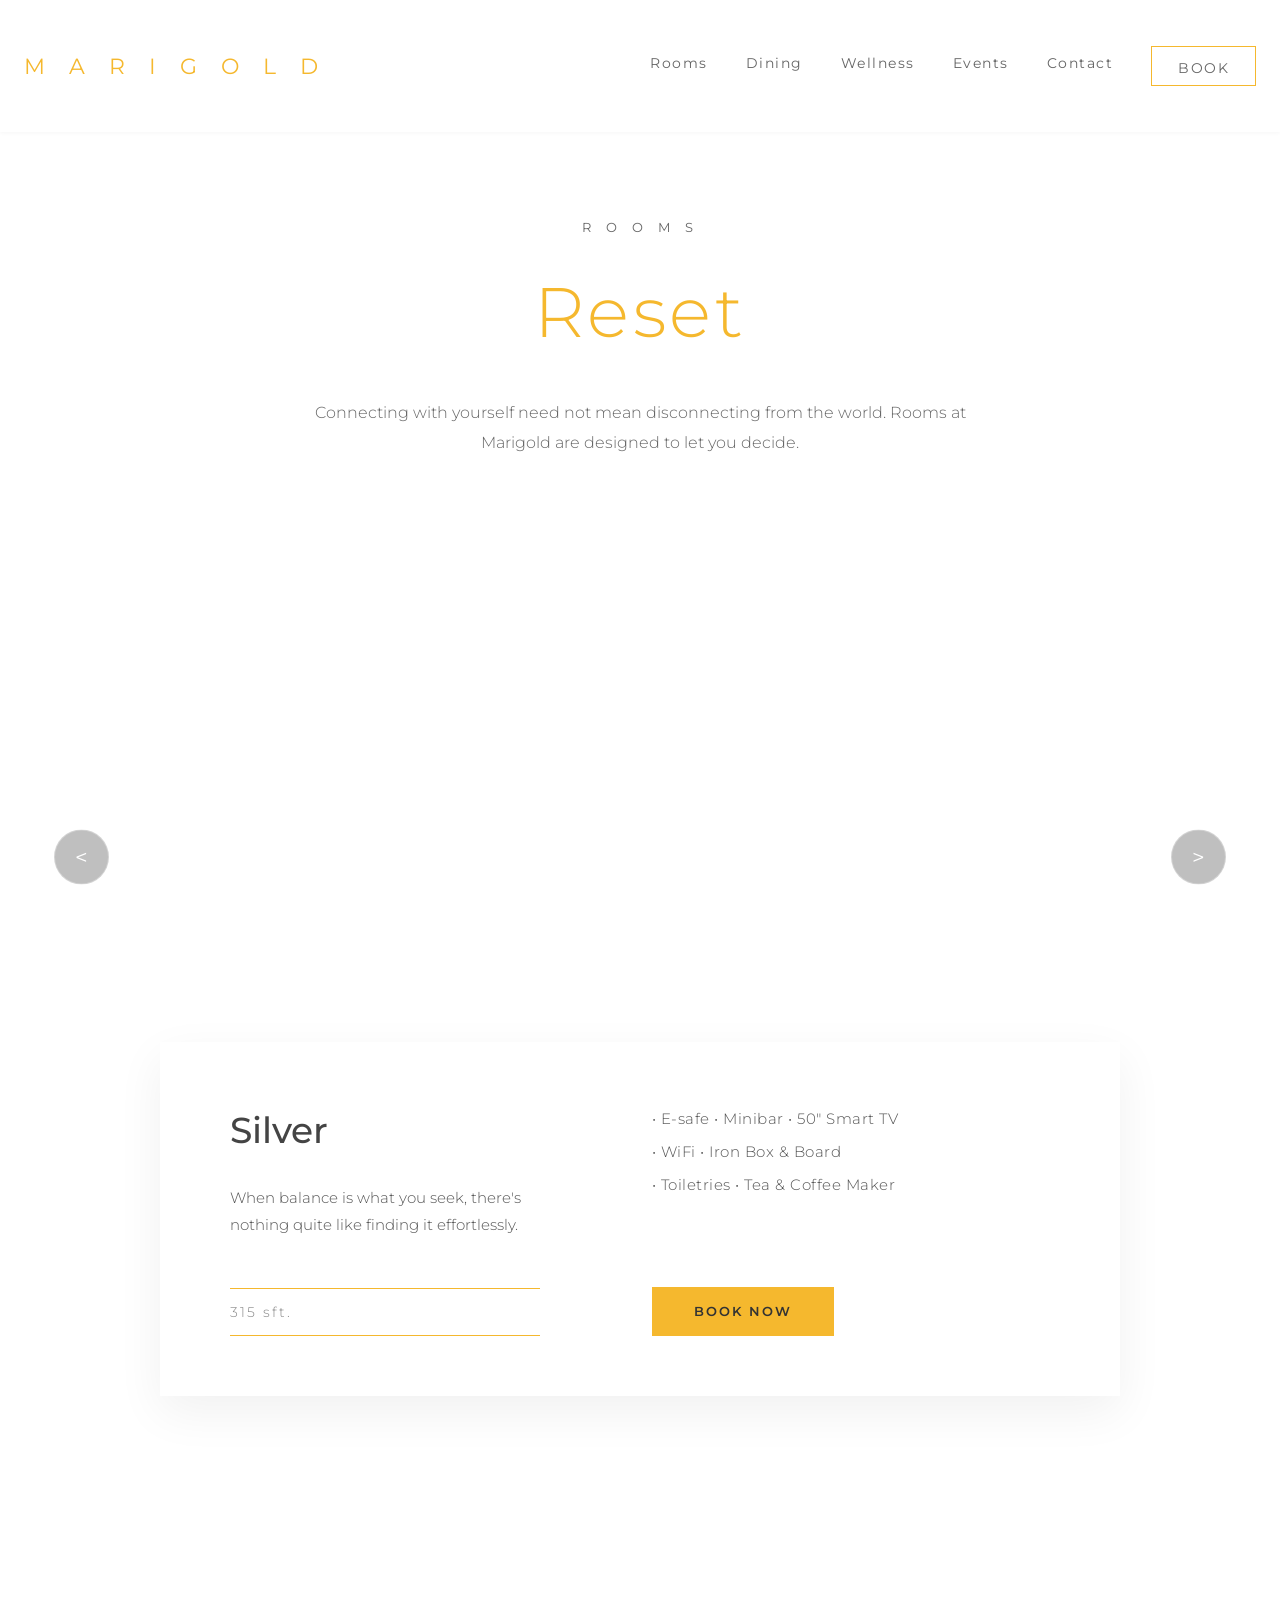
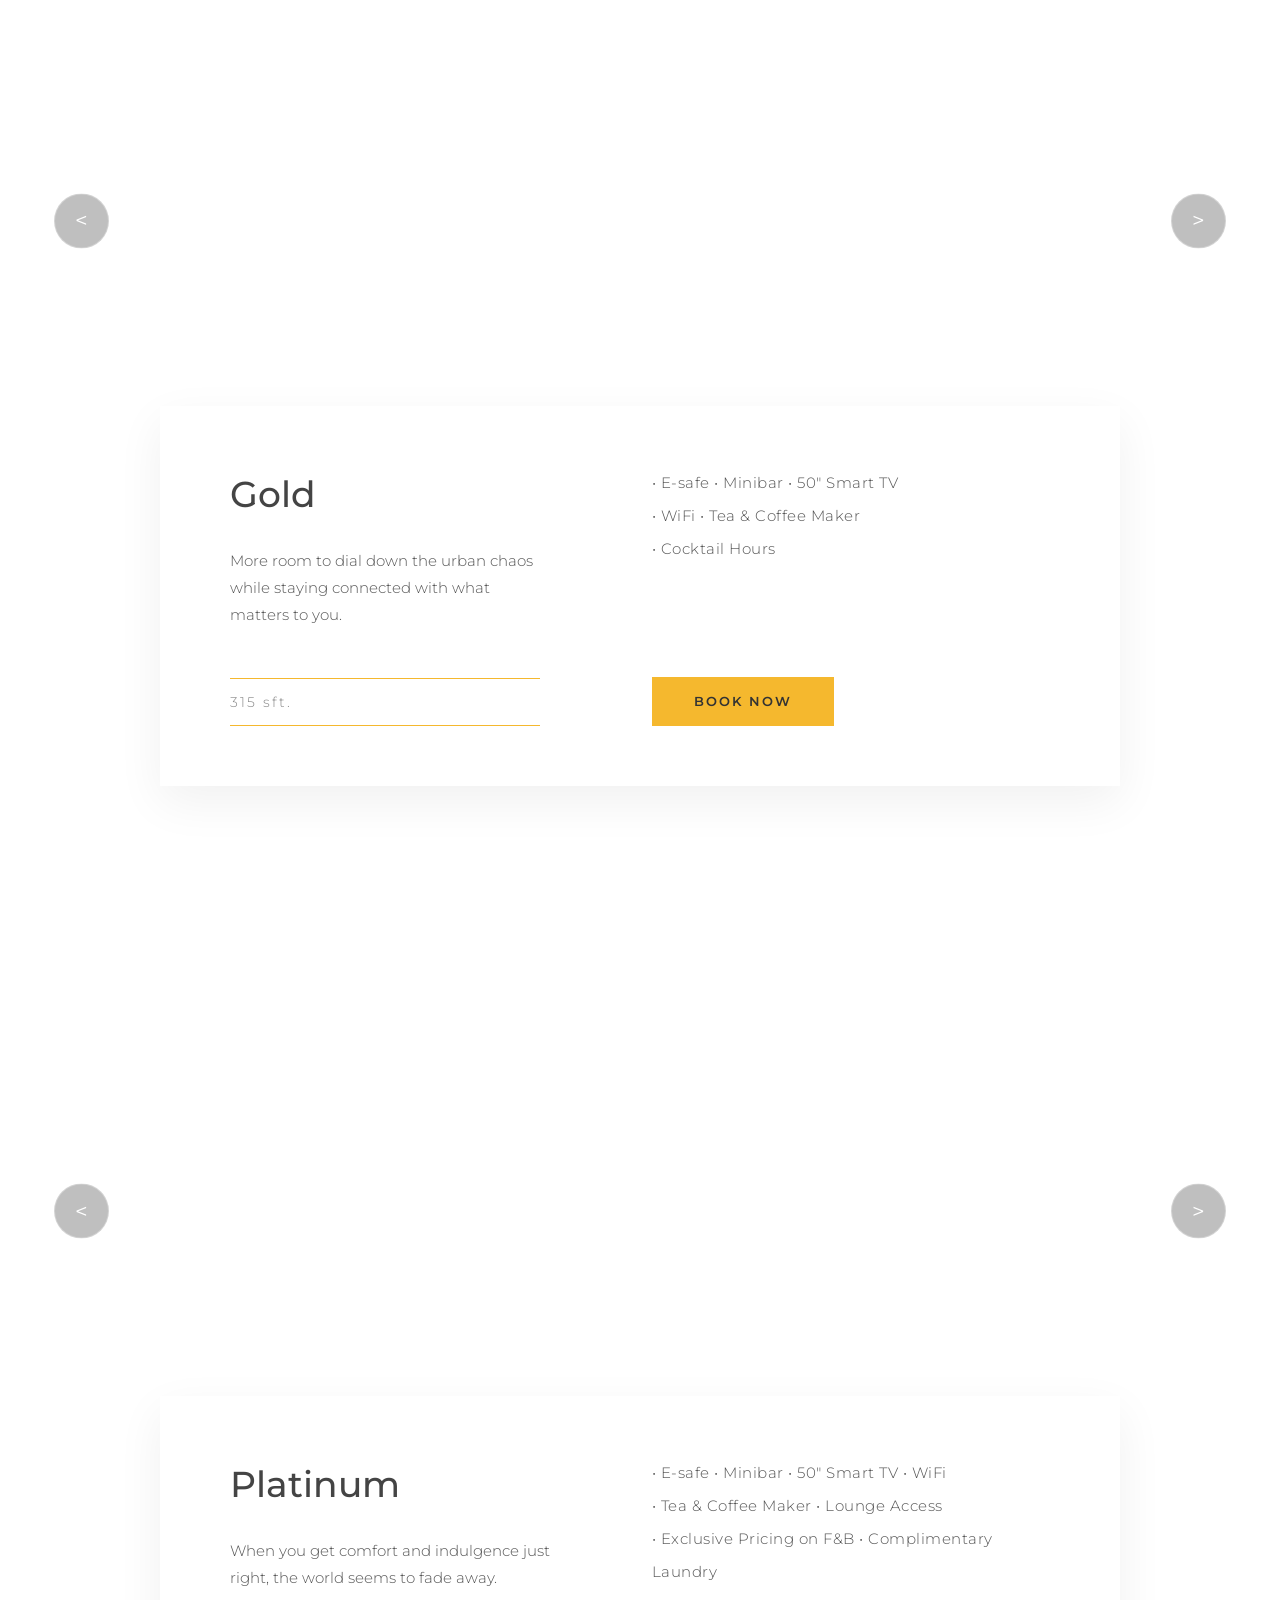
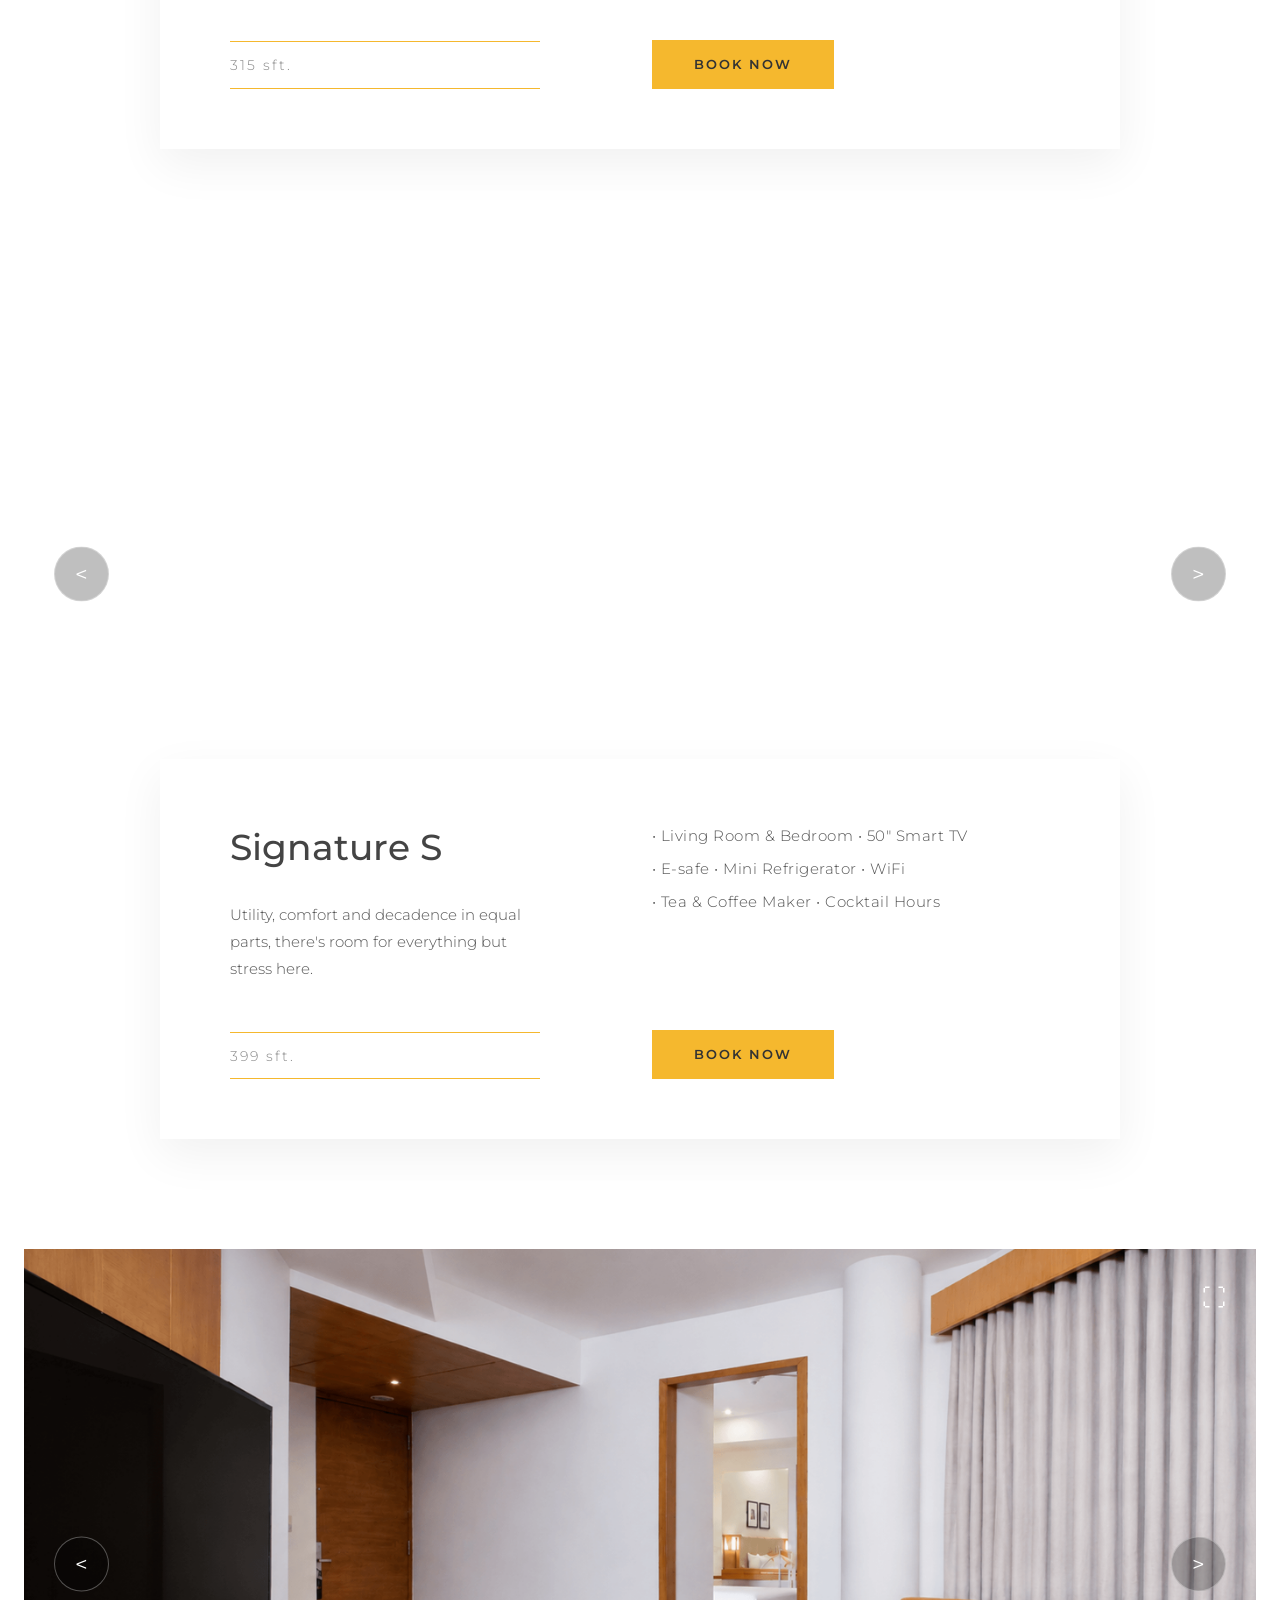
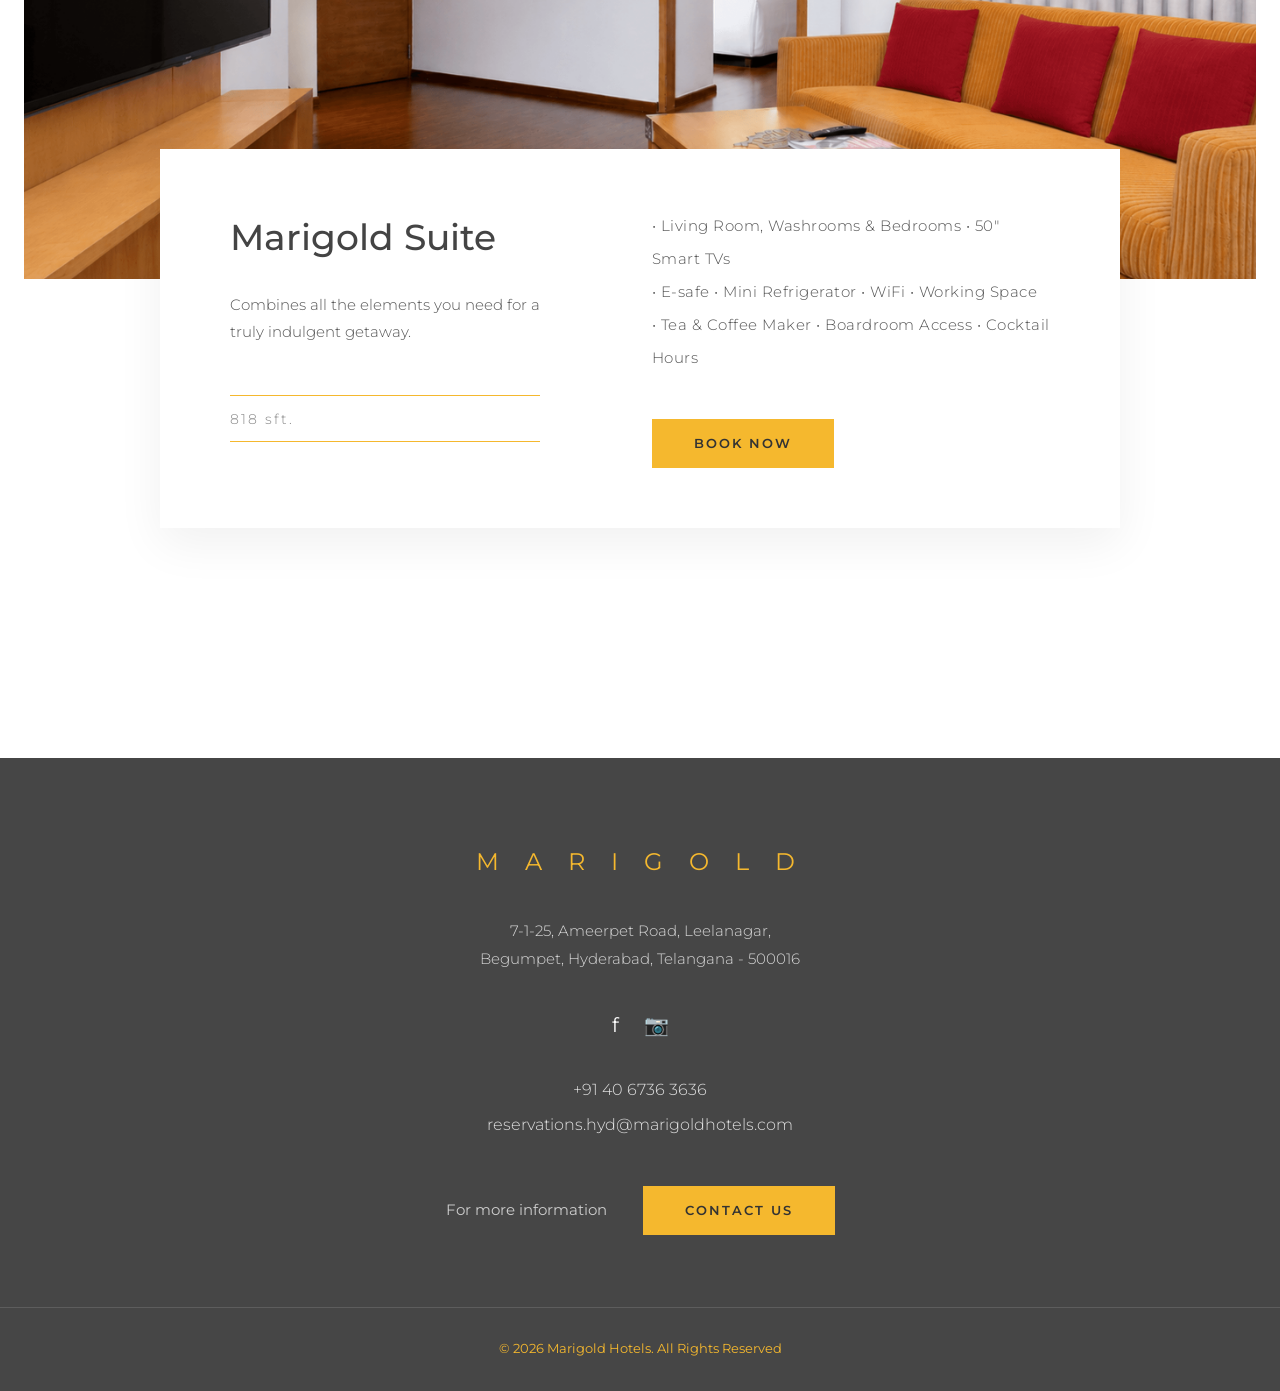
==== rooms.html @ 52def7a8 "Add files via upload" ====
<!DOCTYPE html>
<html lang="en">
<head>
  <meta charset="UTF-8">
  <meta name="viewport" content="width=device-width, initial-scale=1.0">
  <title>MARIGOLD - Luxury Hotel</title>
  <link rel="preconnect" href="https://fonts.googleapis.com">
  <link rel="preconnect" href="https://fonts.gstatic.com" crossorigin>
  <link href="https://fonts.googleapis.com/css2?family=Montserrat:wght@300;400;500;600&display=swap" rel="stylesheet">
  
  <style>
    /* ==========================================================================
       COLOR PALETTE & VARIABLES
       ========================================================================== */
    :root {
      --primary-gold: #f5b82e;
      --gold-hover: #e0a520;
      --dark-footer: #464646;
      --text-dark: #333333;
      --text-muted: #666666;
      --bg-light: #ffffff;
      --border-color: #e0e0e0;
      --font-main: 'Montserrat', sans-serif;
    }

    * {
      box-sizing: border-box;
      margin: 0;
      padding: 0;
    }

    body {
      font-family: var(--font-main);
      background-color: var(--bg-light);
      color: var(--text-dark);
      line-height: 1.6;
      -webkit-font-smoothing: antialiased;
    }

    .container {
      width: 100%;
      max-width: 1380px;
      margin: 0 auto;
      padding: 0 24px;
    }

    /* Buttons */
    .btn-gold-fill {
      display: inline-block;
      background-color: var(--primary-gold);
      color: #333333;
      padding: 14px 42px;
      font-size: 13px;
      font-weight: 600;
      letter-spacing: 2px;
      text-decoration: none;
      text-transform: uppercase;
      border: none;
      text-align: center;
      transition: background-color 0.3s ease;
    }

    .btn-gold-fill:hover {
      background-color: var(--gold-hover);
    }

    .btn-book-outline {
      display: inline-block;
      border: 1px solid var(--primary-gold);
      color: var(--primary-gold);
      padding: 10px 26px;
      font-size: 13px;
      letter-spacing: 2px;
      text-decoration: none;
      text-transform: uppercase;
      transition: all 0.3s ease;
    }

    .btn-book-outline:hover {
      background-color: var(--primary-gold);
      color: #ffffff;
    }

    /* ==========================================================================
       HEADER & NAVIGATION
       ========================================================================== */
    .navbar {
      position: sticky;
      top: 0;
      background-color: var(--bg-light);
      z-index: 1000;
      box-shadow: 0 1px 4px rgba(0, 0, 0, 0.04);
    }

    .nav-container {
      display: flex;
      justify-content: space-between;
      align-items: center;
      max-width: 1380px;
      margin: 0 auto;
      padding: 46px 24px;
    }

    .logo {
      font-size: 22px;
      font-weight: 400;
      letter-spacing: 9px;
      color: var(--primary-gold);
      text-decoration: none;
      text-transform: uppercase;
    }

    /* Desktop Navigation */
    .desktop-menu {
      display: flex;
      align-items: center;
      gap: 38px;
    }

    /* Unfixed Hover Underline */
    .desktop-menu a {
      position: relative;
      text-decoration: none;
      color: var(--text-muted);
      font-size: 14px;
      letter-spacing: 1.5px;
      font-weight: 400;
      padding-bottom: 6px;
      transition: color 0.3s ease;
    }

    .desktop-menu a::after {
      content: '';
      position: absolute;
      width: 0;
      height: 2.5px;
      bottom: 0;
      left: 0;
      background-color: var(--primary-gold);
      transition: width 0.3s ease-in-out;
    }

    .desktop-menu a:hover::after {
      width: 100%;
    }

    .desktop-menu a:hover {
      color: var(--text-dark);
    }

    .desktop-menu a.btn-book-outline::after {
      display: none;
    }

    /* Mobile Menu Toggle Checkbox */
    #menu-toggle {
      display: none;
    }

    .hamburger {
      display: none;
      flex-direction: column;
      justify-content: space-between;
      width: 28px;
      height: 22px;
      background: transparent;
      border: none;
      cursor: pointer;
    }

    .hamburger .bar {
      height: 2px;
      width: 100%;
      background-color: var(--primary-gold);
      border-radius: 2px;
    }

    /* Mobile Overlay */
    .mobile-overlay {
      position: fixed;
      top: 0;
      left: 0;
      width: 100vw;
      height: 100vh;
      background-color: var(--dark-footer);
      z-index: 2000;
      display: flex;
      flex-direction: column;
      justify-content: center;
      align-items: center;
      opacity: 0;
      pointer-events: none;
      transition: opacity 0.3s ease;
    }

    .close-btn {
      position: absolute;
      top: 30px;
      right: 30px;
      font-size: 42px;
      color: #ffffff;
      cursor: pointer;
      line-height: 1;
    }

    .mobile-menu {
      display: flex;
      flex-direction: column;
      align-items: center;
      gap: 28px;
    }

    .mobile-menu a {
      color: #ffffff;
      text-decoration: none;
      font-size: 22px;
      letter-spacing: 3px;
      font-weight: 300;
      text-transform: uppercase;
    }

    #menu-toggle:checked ~ .mobile-overlay {
      opacity: 1;
      pointer-events: auto;
    }

    /* ==========================================================================
       HERO SECTION
       ========================================================================== */
    .hero-section {
      padding: 85px 0 60px;
      text-align: center;
      background-color: var(--bg-light);
    }

    .section-subtitle {
      font-size: 13px;
      letter-spacing: 6px;
      color: var(--text-muted);
      text-transform: uppercase;
      display: block;
      margin-bottom: 18px;
    }

    .section-title {
      font-size: 70px;
      font-weight: 300;
      color: var(--primary-gold);
      margin-bottom: 30px;
      letter-spacing: 3.5px;
    }

    .section-desc {
      max-width: 700px;
      margin: 0 auto;
      font-size: 16px;
      color: var(--text-muted);
      font-weight: 300;
      line-height: 1.85;
    }

    /* ==========================================================================
       ROOM CARDS SECTION
       ========================================================================== */
    .rooms-carousel-section {
      padding: 25px 0 120px;
    }

    .room-card {
      position: relative;
      margin-bottom: 110px;
    }

    .room-image-container {
      position: relative;
      width: 100%;
      height: 630px;
      overflow: hidden;
    }

    .room-image-container video {
      width: 100%;
      height: 100%;
      object-fit: cover;
    }
    .room-image-container img {
      width: 100%;
      height: 100%;
      object-fit: cover;
    }

    .carousel-arrow {
      position: absolute;
      top: 50%;
      transform: translateY(-50%);
      width: 55px;
      height: 55px;
      border-radius: 50%;
      background: rgba(0, 0, 0, 0.25);
      color: #ffffff;
      border: 1px solid rgba(255, 255, 255, 0.3);
      font-size: 22px;
      display: flex;
      align-items: center;
      justify-content: center;
      user-select: none;
      cursor: pointer;
    }

    .carousel-arrow.prev { left: 30px; }
    .carousel-arrow.next { right: 30px; }

    .fullscreen-icon {
      position: absolute;
      top: 30px;
      right: 30px;
      color: #ffffff;
      font-size: 24px;
      cursor: pointer;
    }

    /* OVERLAY CARD STRUCTURE (Updated based on image) */
    .room-details {
      position: relative;
      width: 78%;
      margin: -130px auto 0;
      background-color: #ffffff;
      padding: 60px 70px;
      box-shadow: 0 16px 45px rgba(0, 0, 0, 0.06);
      z-index: 10;
      display: grid;
      grid-template-columns: 1fr 1.1fr;
      gap: 60px;
      align-items: start;
    }

    .left-col h2 {
      font-size: 36px;
      font-weight: 500;
      color: #444444;
      margin-bottom: 24px;
    }

    .left-col .room-intro {
      font-size: 15px;
      color: #555555;
      font-weight: 300;
      line-height: 1.8;
      margin-bottom: 50px;
      max-width: 320px;
    }

    /* Double Border Box for Room Size (Top & Bottom Lines) */
    .room-size-wrapper {
      position: relative;
      display: block;
      width: 100%;
      max-width: 310px;
      padding: 10px 0;
      border-top: 1px solid var(--primary-gold);
      border-bottom: 1px solid var(--primary-gold);
    }

    .room-size {
      font-size: 14px;
      color: #888888;
      letter-spacing: 2px;
      font-weight: 300;
    }

    .right-col {
      display: flex;
      flex-direction: column;
      justify-content: space-between;
      height: 100%;
    }

    /* List Layout matching image */
    .amenities-list {
      list-style: none;
      padding: 0;
      margin-bottom: 45px;
    }

    .amenities-list li {
      font-size: 15px;
      color: #555555;
      font-weight: 300;
      line-height: 2.2;
      letter-spacing: 0.5px;
    }

    .right-col .action-row {
      display: flex;
      justify-content: flex-start;
      margin-top: auto;
    }

    /* ==========================================================================
       FOOTER SECTION
       ========================================================================== */
    .site-footer {
      background-color: var(--dark-footer);
      color: #ffffff;
      padding: 85px 0 32px;
      text-align: center;
    }

    .footer-logo {
      font-size: 24px;
      letter-spacing: 10px;
      color: var(--primary-gold);
      margin-bottom: 36px;
    }

    .footer-address {
      font-size: 15px;
      font-weight: 300;
      color: #d8d8d8;
      margin-bottom: 36px;
      line-height: 1.85;
    }

    .social-icons {
      display: flex;
      justify-content: center;
      gap: 25px;
      margin-bottom: 36px;
    }

    .social-icons a {
      color: #ffffff;
      text-decoration: none;
      font-size: 20px;
    }

    .contact-info {
      margin-bottom: 48px;
      font-size: 16px;
      font-weight: 300;
      color: #e0e0e0;
    }

    .contact-info .phone {
      margin-bottom: 10px;
    }

    .footer-cta-row {
      display: flex;
      align-items: center;
      justify-content: center;
      gap: 36px;
      margin-bottom: 72px;
    }

    .cta-text {
      font-size: 15px;
      color: #cccccc;
    }

    .footer-bottom {
      border-top: 1px solid rgba(255, 255, 255, 0.12);
      padding-top: 30px;
      font-size: 13px;
      color: var(--primary-gold);
    }

    /* ==========================================================================
       MEDIA QUERIES
       ========================================================================== */
    @media screen and (max-width: 1100px) {
      .room-details {
        width: 88%;
        padding: 45px;
      }
    }

    @media screen and (max-width: 1024px) {
      .room-image-container {
        height: 500px;
      }

      .room-details {
        width: 90%;
        margin-top: -90px;
        padding: 42px;
        gap: 30px;
      }

      .section-title {
        font-size: 54px;
      }
    }

    @media screen and (max-width: 768px) {
      .desktop-menu {
        display: none;
      }
      .nav-container {
      display: flex;
      justify-content: space-between;
      align-items: center;
      max-width: 1380px;
      margin: 0 auto;
      padding: 25px 13px;
      }
      .logo {
      font-size: 22px;
      font-weight: 400;
      letter-spacing: 3px;
      color: var(--primary-gold);
      text-decoration: none;
      text-transform: uppercase;
    }
      .hamburger {
        display: flex;
      }

      .hero-section {
        padding: 48px 0 24px;
      }

      .section-title {
        font-size: 44px;
      }

      .section-desc {
        font-size: 15px;
        padding: 0 10px;
      }

      .room-image-container {
        height: 380px;
      }

      .room-details {
        grid-template-columns: 1fr;
        width: 94%;
        margin: -45px auto 0;
        padding: 30px 24px;
        gap: 24px;
      }

      .left-col h2 {
        font-size: 28px;
      }

      .right-col .action-row {
        justify-content: flex-start;
      }

      .right-col .btn-gold-fill {
        width: 100%;
      }

      .footer-cta-row {
        flex-direction: column;
        gap: 18px;
      }
    }
  </style>
</head>
<body>

  <!-- Menu toggle checkbox -->
  <input type="checkbox" id="menu-toggle">

  <!-- ================= HEADER ================= -->
  <header class="navbar">
    <div class="nav-container">
      <a href="#" class="logo">M A R I G O L D</a>
      
      <!-- Desktop Menu -->
      <nav class="desktop-menu">
        <a href="#rooms">Rooms</a>
        <a href="#dining">Dining</a>
        <a href="#wellness">Wellness</a>
        <a href="#events">Events</a>
        <a href="#contact">Contact</a>
        <a href="#book" class="btn-book-outline">BOOK</a>
      </nav>

      <!-- Hamburger Trigger -->
      <label for="menu-toggle" class="hamburger" aria-label="Toggle Navigation">
        <span class="bar"></span>
        <span class="bar"></span>
        <span class="bar"></span>
      </label>
    </div>

    <!-- Mobile Menu Overlay -->
    <div class="mobile-overlay">
      <label for="menu-toggle" class="close-btn">&times;</label>
      <nav class="mobile-menu">
        <a href="#rooms">ROOMS</a>
        <a href="#dining">DINING</a>
        <a href="#wellness">WELLNESS</a>
        <a href="#events">EVENTS</a>
        <a href="#contact">CONTACT</a>
        <a href="#book" class="btn-gold-fill">BOOK</a>
      </nav>
    </div>
  </header>

  <!-- ================= HERO SECTION ================= -->
  <section class="hero-section" id="rooms">
    <div class="container">
      <span class="section-subtitle">R O O M S</span>
      <h1 class="section-title">Reset</h1>
      <p class="section-desc">
        Connecting with yourself need not mean disconnecting from the world. 
        Rooms at Marigold are designed to let you decide.
      </p>
    </div>
  </section>

  <!-- ================= ROOM CARDS SECTION ================= -->
  <section class="rooms-carousel-section">
    <div class="container">

      <!-- Silver Room -->
      <div class="room-card">
        <div class="room-image-container">
            <video autoplay muted loop playsinline>
                <source src="room 1.mp4" type="video/mp4">
            </video>
          <span class="carousel-arrow prev">&lt;</span>
          <span class="carousel-arrow next">&gt;</span>
          <span class="fullscreen-icon">&#x26F6;</span>
        </div>
        <div class="room-details">
          <div class="left-col">
            <h2>Silver</h2>
            <p class="room-intro">When balance is what you seek, there's nothing quite like finding it effortlessly.</p>
            <div class="room-size-wrapper">
              <span class="room-size">315 sft.</span>
            </div>
          </div>
          <div class="right-col">
            <ul class="amenities-list">
              <li>• E-safe • Minibar • 50" Smart TV</li>
              <li>• WiFi • Iron Box & Board</li>
              <li>• Toiletries • Tea & Coffee Maker</li>
            </ul>
            <div class="action-row">
              <a href="#" class="btn-gold-fill">BOOK NOW</a>
            </div>
          </div>
        </div>
      </div>

      <!-- Gold Room -->
      <div class="room-card">
        <div class="room-image-container">
            <video autoplay muted loop playsinline>
                <source src="room 2.mp4" type="video/mp4">
            </video>
          <span class="carousel-arrow prev">&lt;</span>
          <span class="carousel-arrow next">&gt;</span>
          <span class="fullscreen-icon">&#x26F6;</span>
        </div>
        <div class="room-details">
          <div class="left-col">
            <h2>Gold</h2>
            <p class="room-intro">More room to dial down the urban chaos while staying connected with what matters to you.</p>
            <div class="room-size-wrapper">
              <span class="room-size">315 sft.</span>
            </div>
          </div>
          <div class="right-col">
            <ul class="amenities-list">
              <li>• E-safe • Minibar • 50" Smart TV</li>
              <li>• WiFi • Tea & Coffee Maker</li>
              <li>• Cocktail Hours</li>
            </ul>
            <div class="action-row">
              <a href="#" class="btn-gold-fill">BOOK NOW</a>
            </div>
          </div>
        </div>
      </div>

      <!-- Platinum Room -->
      <div class="room-card">
        <div class="room-image-container">
            <video autoplay muted loop playsinline>
                <source src="room 3.mp4" type="video/mp4">
            </video>
          <span class="carousel-arrow prev">&lt;</span>
          <span class="carousel-arrow next">&gt;</span>
          <span class="fullscreen-icon">&#x26F6;</span>
        </div>
        <div class="room-details">
          <div class="left-col">
            <h2>Platinum</h2>
            <p class="room-intro">When you get comfort and indulgence just right, the world seems to fade away.</p>
            <div class="room-size-wrapper">
              <span class="room-size">315 sft.</span>
            </div>
          </div>
          <div class="right-col">
            <ul class="amenities-list">
              <li>• E-safe • Minibar • 50" Smart TV • WiFi</li>
              <li>• Tea & Coffee Maker • Lounge Access</li>
              <li>• Exclusive Pricing on F&B • Complimentary Laundry</li>
            </ul>
            <div class="action-row">
              <a href="#" class="btn-gold-fill">BOOK NOW</a>
            </div>
          </div>
        </div>
      </div>

      <!-- Signature S Room -->
      <div class="room-card">
        <div class="room-image-container">
            <video autoplay muted loop playsinline>
                <source src="room 4.mp4" type="video/mp4">
            </video>
          <span class="carousel-arrow prev">&lt;</span>
          <span class="carousel-arrow next">&gt;</span>
          <span class="fullscreen-icon">&#x26F6;</span>
        </div>
        <div class="room-details">
          <div class="left-col">
            <h2>Signature S</h2>
            <p class="room-intro">Utility, comfort and decadence in equal parts, there's room for everything but stress here.</p>
            <div class="room-size-wrapper">
              <span class="room-size">399 sft.</span>
            </div>
          </div>
          <div class="right-col">
            <ul class="amenities-list">
              <li>• Living Room & Bedroom • 50" Smart TV</li>
              <li>• E-safe • Mini Refrigerator • WiFi</li>
              <li>• Tea & Coffee Maker • Cocktail Hours</li>
            </ul>
            <div class="action-row">
              <a href="#" class="btn-gold-fill">BOOK NOW</a>
            </div>
          </div>
        </div>
      </div>

      <!-- Marigold Suite -->
      <div class="room-card">
        <div class="room-image-container">
            
                <img source src="room 5.webp" >
            
          <span class="carousel-arrow prev">&lt;</span>
          <span class="carousel-arrow next">&gt;</span>
          <span class="fullscreen-icon">&#x26F6;</span>
        </div>
        <div class="room-details">
          <div class="left-col">
            <h2>Marigold Suite</h2>
            <p class="room-intro">Combines all the elements you need for a truly indulgent getaway.</p>
            <div class="room-size-wrapper">
              <span class="room-size">818 sft.</span>
            </div>
          </div>
          <div class="right-col">
            <ul class="amenities-list">
              <li>• Living Room, Washrooms & Bedrooms • 50" Smart TVs</li>
              <li>• E-safe • Mini Refrigerator • WiFi • Working Space</li>
              <li>• Tea & Coffee Maker • Boardroom Access • Cocktail Hours</li>
            </ul>
            <div class="action-row">
              <a href="#" class="btn-gold-fill">BOOK NOW</a>
            </div>
          </div>
        </div>
      </div>

    </div>
  </section>

  <!-- ================= FOOTER ================= -->
  <footer class="site-footer">
    <div class="container">
      <div class="footer-logo">M A R I G O L D</div>
      
      <p class="footer-address">
        7-1-25, Ameerpet Road, Leelanagar,<br>
        Begumpet, Hyderabad, Telangana - 500016
      </p>

      <div class="social-icons">
        <a href="#">f</a>
        <a href="#">📷</a>
      </div>

      <div class="contact-info">
        <p class="phone">+91 40 6736 3636</p>
        <p class="email">reservations.hyd@marigoldhotels.com</p>
      </div>

      <div class="footer-cta-row">
        <span class="cta-text">For more information</span>
        <a href="#contact" class="btn-gold-fill">CONTACT US</a>
      </div>
    </div>

    <div class="footer-bottom">
      <p>&copy; 2026 Marigold Hotels. All Rights Reserved</p>
    </div>
  </footer>

</body>
</html>
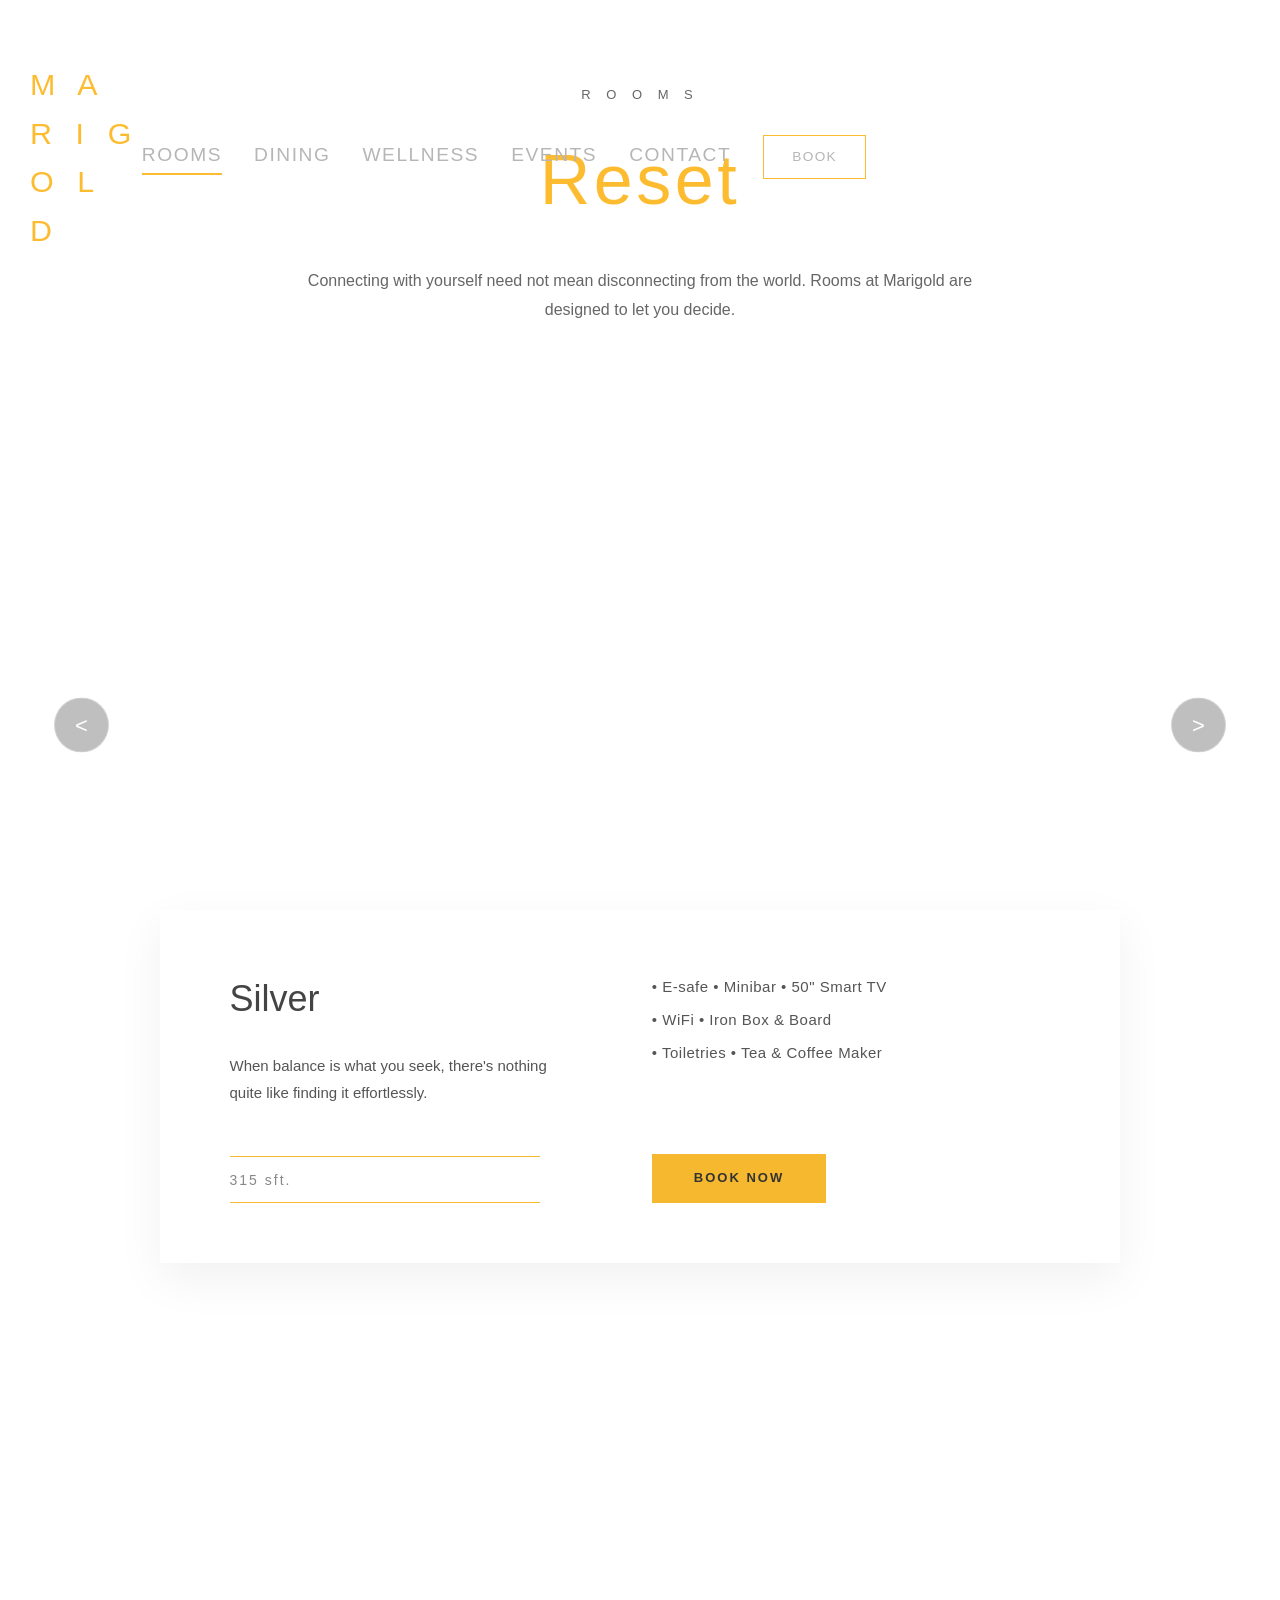
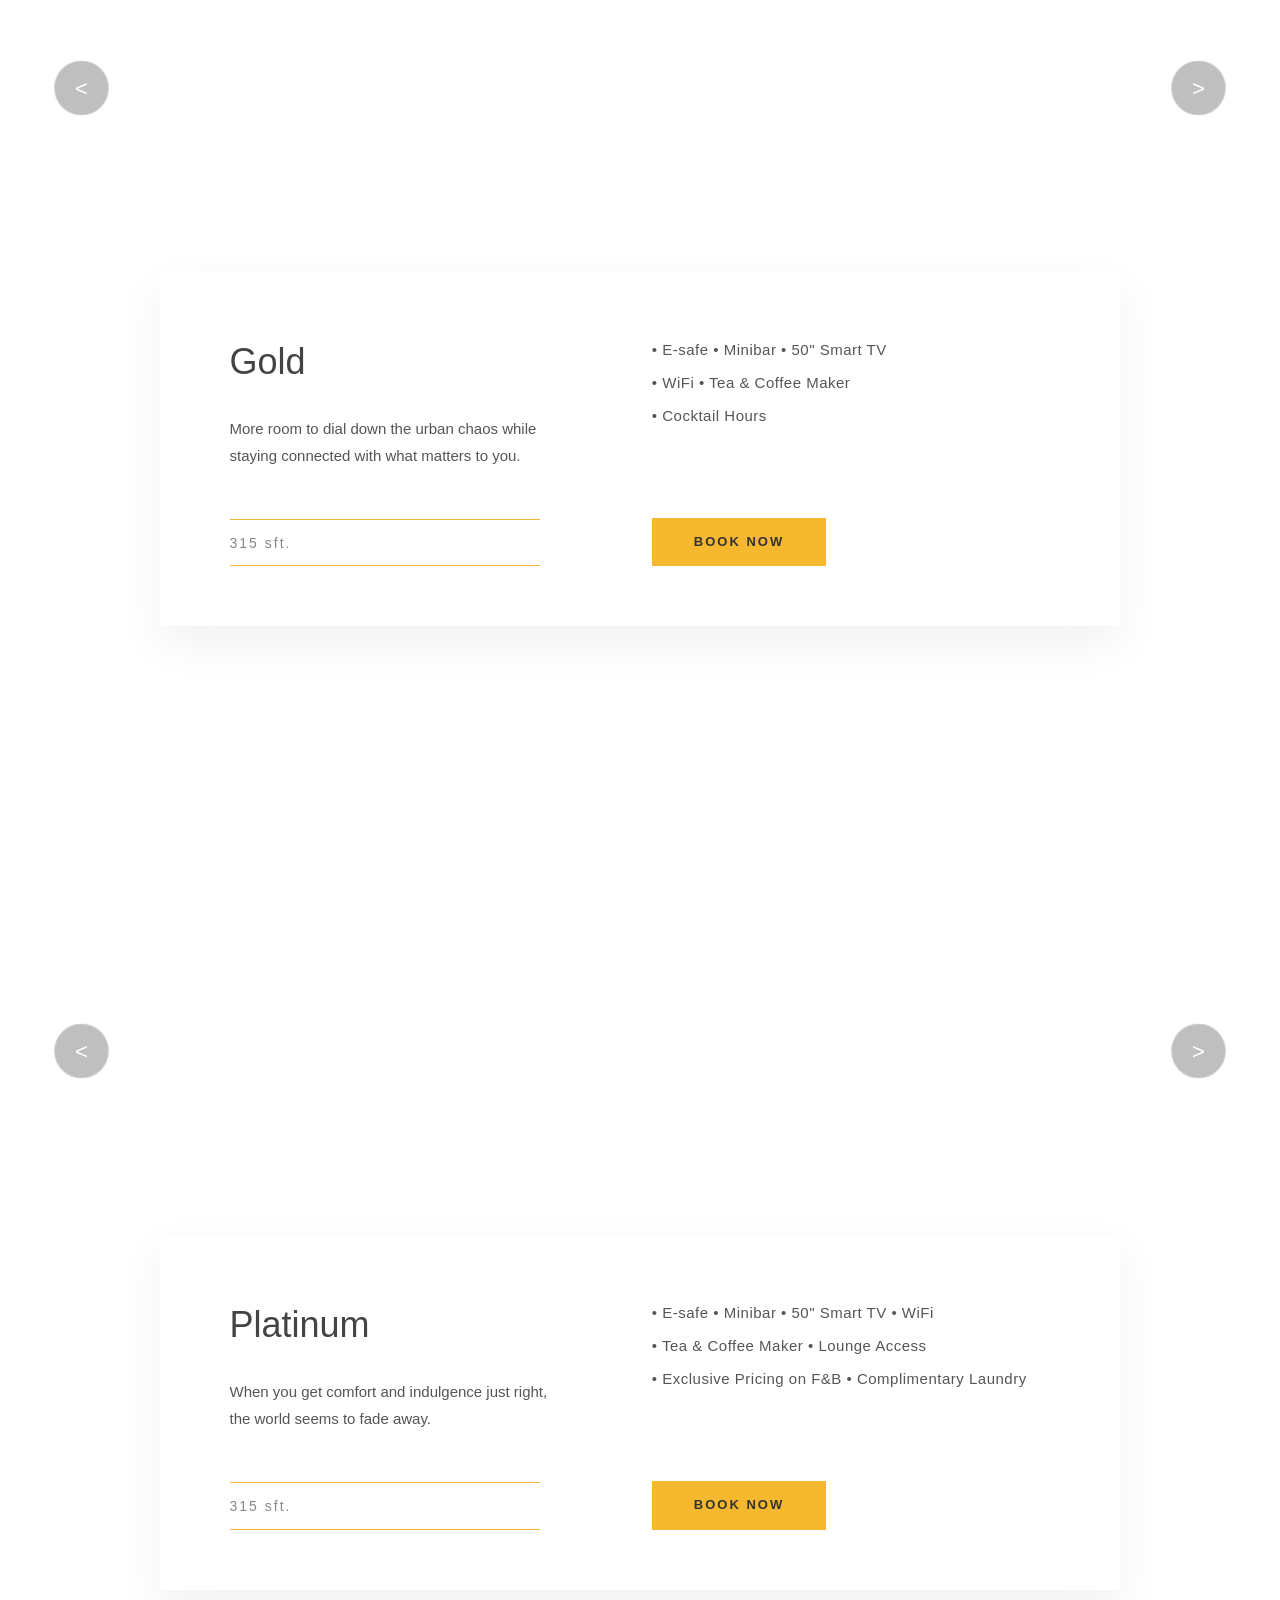
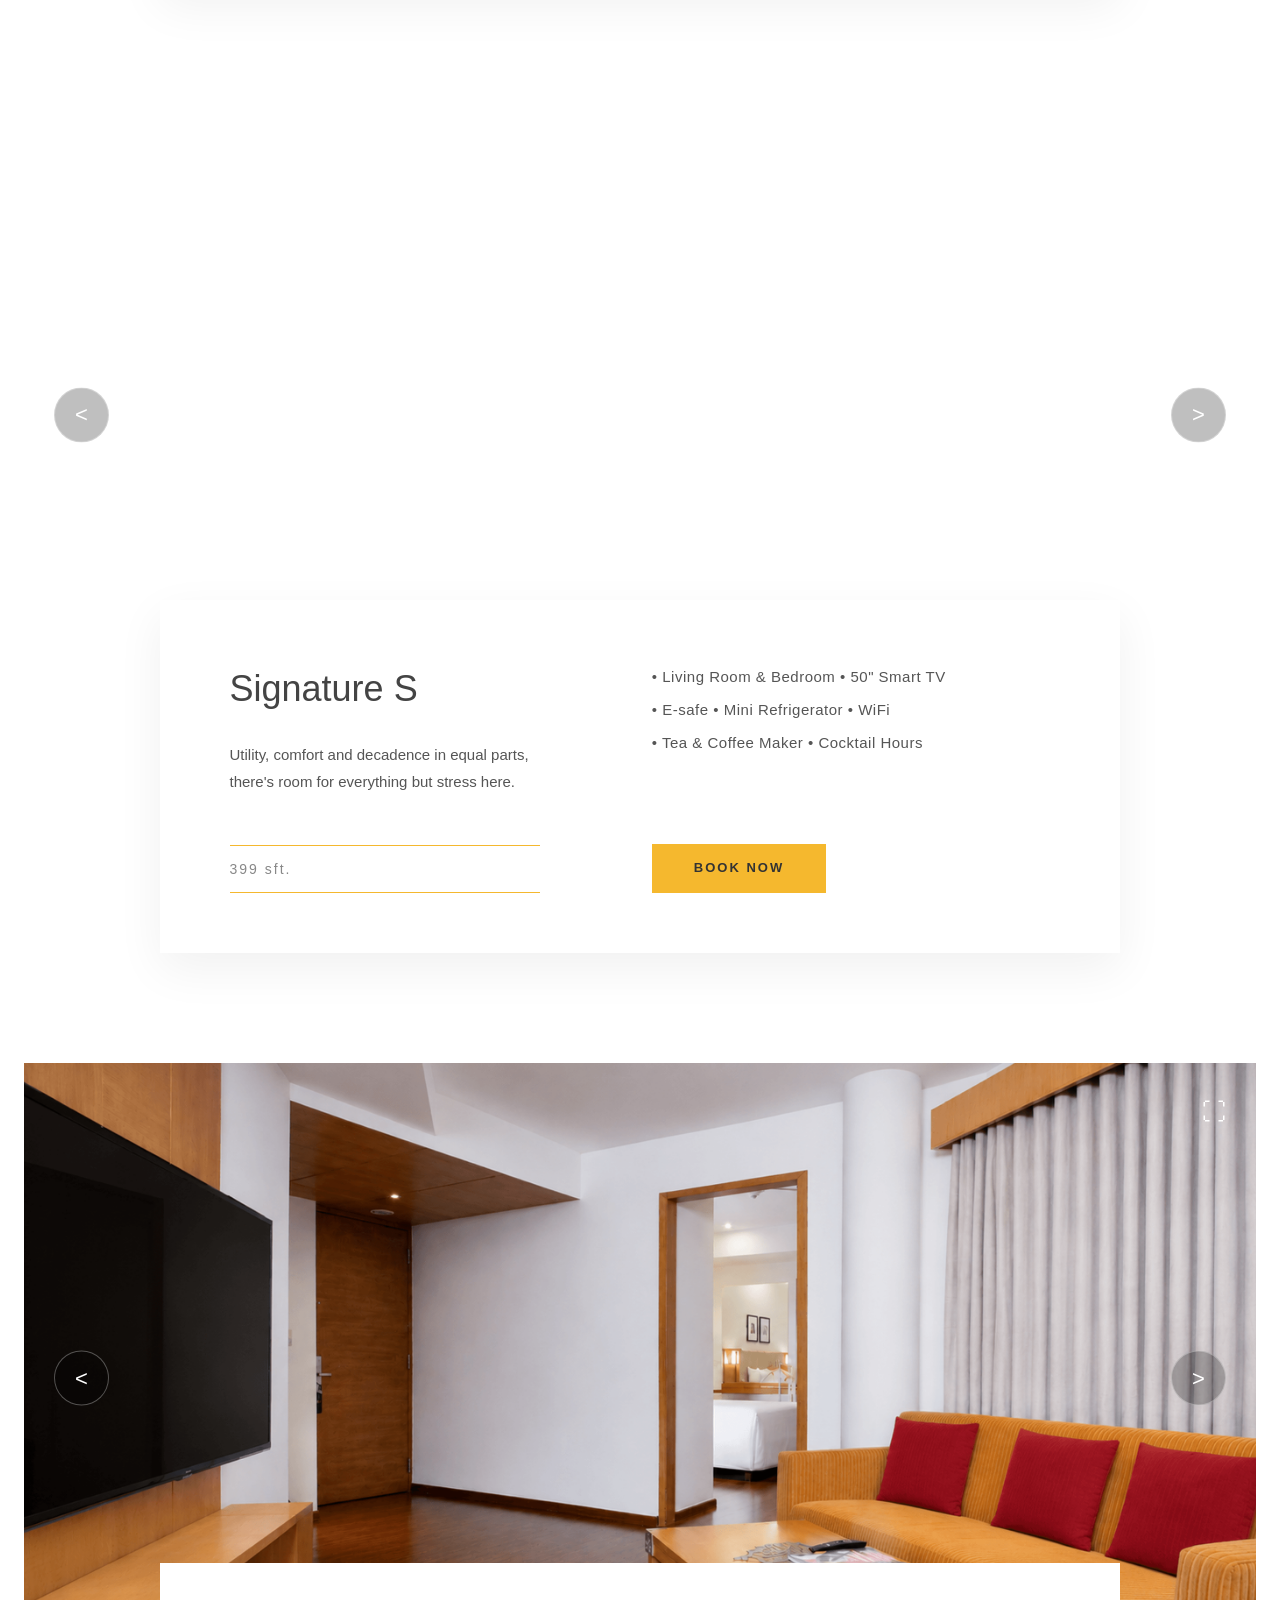
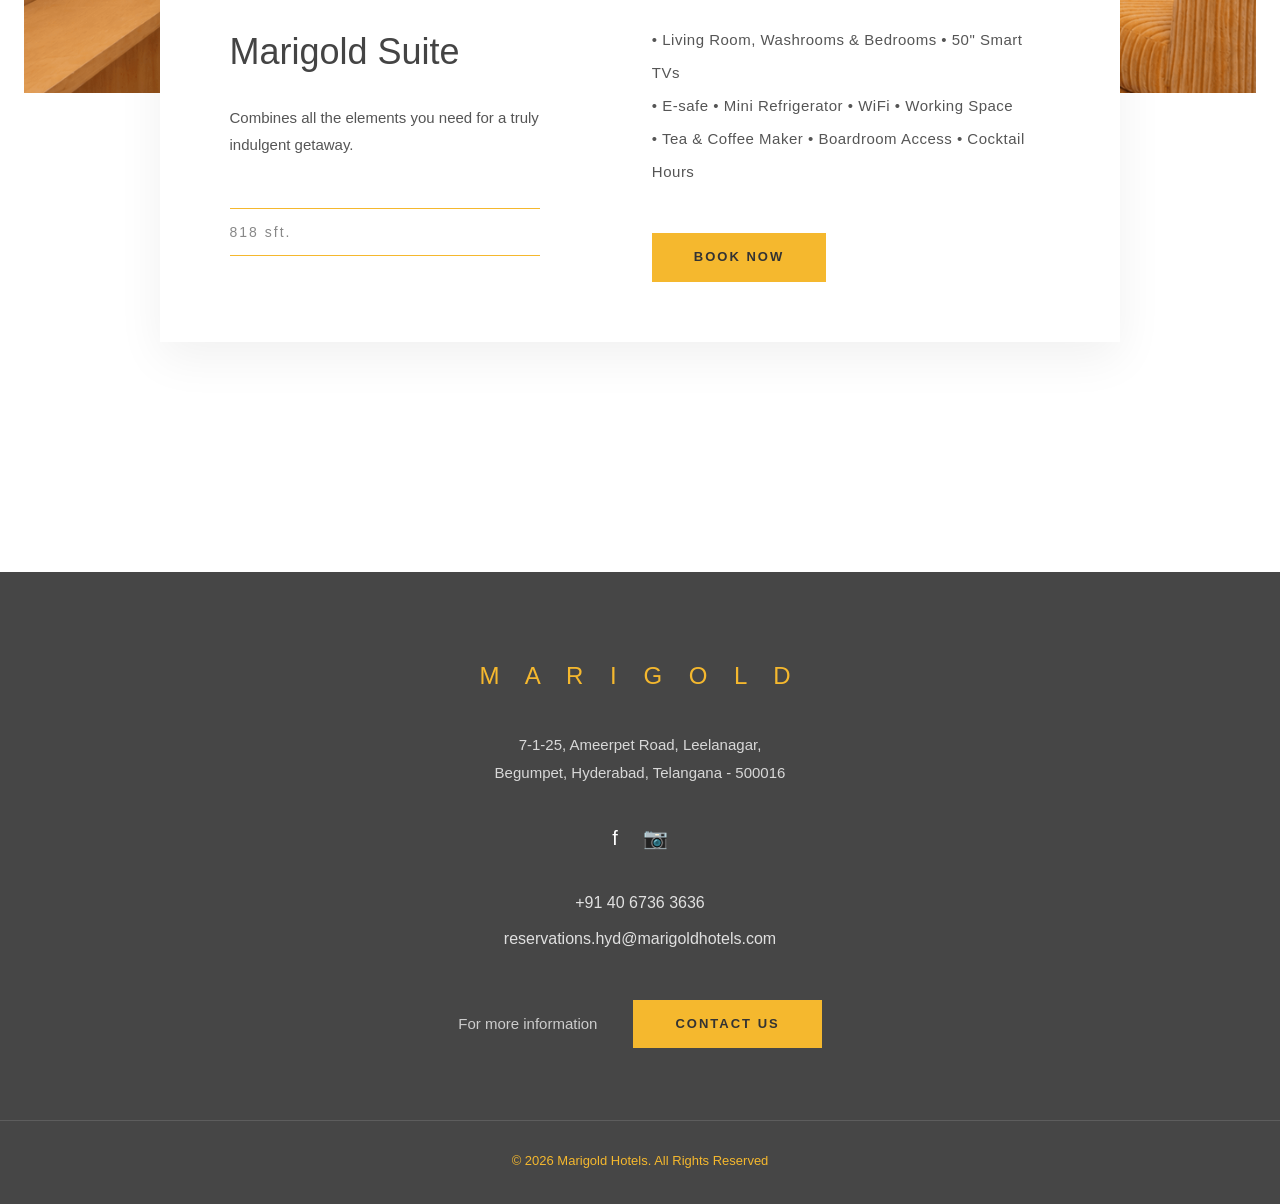
==== commit 055d9409: "Update rooms.html" ====
--- a/rooms.html
+++ b/rooms.html
@@ -10,7 +10,7 @@
   
   <style>
     /* ==========================================================================
-       COLOR PALETTE & VARIABLES
+       COLOR PALETTE & GLOBAL RESET
        ========================================================================== */
     :root {
       --primary-gold: #f5b82e;
@@ -30,11 +30,13 @@
     }
 
     body {
-      font-family: var(--font-main);
+      font-family: 'Helvetica Neue', Arial, sans-serif;
       background-color: var(--bg-light);
       color: var(--text-dark);
       line-height: 1.6;
       -webkit-font-smoothing: antialiased;
+      overflow-x: hidden;
+      width: 100%;
     }
 
     .container {
@@ -64,164 +66,222 @@
       background-color: var(--gold-hover);
     }
 
-    .btn-book-outline {
-      display: inline-block;
-      border: 1px solid var(--primary-gold);
-      color: var(--primary-gold);
-      padding: 10px 26px;
-      font-size: 13px;
-      letter-spacing: 2px;
+    /* ==========================================================================
+       HEADER & NAVIGATION (MATCHING INDEX.HTML & STYLE.CSS)
+       ========================================================================== */
+    .navbar {
+      width: 100%;
+      background-color: #ffffff;
+      position: sticky;
+      top: 0;
+      z-index: 1000;
+      box-shadow: 0px 1px 4px rgba(0, 0, 0, 0.05);
+    }
+
+    .navbar-container {
+      max-width: 70%;
+      margin: 0 auto;
+      padding: 45px 40px; 
+      display: flex;
+      align-items: center;
+      justify-content: space-between;
+      transition: padding 0.3s ease;
+    }
+
+    .logo {
+      font-size: 1.9rem;
+      font-weight: 400;
+      color: #FDBB30;
       text-decoration: none;
       text-transform: uppercase;
-      transition: all 0.3s ease;
-    }
-
-    .btn-book-outline:hover {
-      background-color: var(--primary-gold);
-      color: #ffffff;
-    }
-
-    /* ==========================================================================
-       HEADER & NAVIGATION
-       ========================================================================== */
-    .navbar {
-      position: sticky;
-      top: 0;
-      background-color: var(--bg-light);
-      z-index: 1000;
-      box-shadow: 0 1px 4px rgba(0, 0, 0, 0.04);
-    }
-
-    .nav-container {
-      display: flex;
-      justify-content: space-between;
-      align-items: center;
-      max-width: 1380px;
-      margin: 0 auto;
-      padding: 46px 24px;
-    }
-
-    .logo {
-      font-size: 22px;
-      font-weight: 400;
-      letter-spacing: 9px;
-      color: var(--primary-gold);
-      text-decoration: none;
-      text-transform: uppercase;
-    }
-
-    /* Desktop Navigation */
-    .desktop-menu {
+      letter-spacing: 0.25em;
+      z-index: 1002;
+    }
+
+    .nav-links {
       display: flex;
       align-items: center;
-      gap: 38px;
-    }
-
-    /* Unfixed Hover Underline */
-    .desktop-menu a {
+      gap: 32px;
+    }
+
+    .nav-links a:not(.btn-book) {
+      font-size: 1.2rem;
+      font-weight: 300;
+      color: #B6B6B6;
+      letter-spacing: 0.08em;
       position: relative;
+      padding-bottom: 4px;
       text-decoration: none;
-      color: var(--text-muted);
-      font-size: 14px;
-      letter-spacing: 1.5px;
-      font-weight: 400;
-      padding-bottom: 6px;
-      transition: color 0.3s ease;
-    }
-
-    .desktop-menu a::after {
+      transition: all 0.3s ease;
+    }
+
+    .nav-links a:not(.btn-book)::after {
       content: '';
       position: absolute;
-      width: 0;
-      height: 2.5px;
       bottom: 0;
       left: 0;
-      background-color: var(--primary-gold);
+      width: 0%;
+      height: 2px;
+      background-color: #FDBB30;
       transition: width 0.3s ease-in-out;
     }
 
-    .desktop-menu a:hover::after {
+    .nav-links a:not(.btn-book):hover::after,
+    .nav-links a.active::after {
       width: 100%;
     }
 
-    .desktop-menu a:hover {
-      color: var(--text-dark);
-    }
-
-    .desktop-menu a.btn-book-outline::after {
+    .nav-links a:not(.btn-book):hover {
+      color: black;
+    }
+
+    .nav-links a.btn-book {
+      border: 1px solid #FDBB30;
+      background-color: #fff;
+      color: #B6B6B6;
+      padding: 10px 28px;
+      font-size: 0.85rem;
+      letter-spacing: 0.1em;
+      text-decoration: none;
+      transition: all 0.3s ease;
+    }
+
+    .nav-links a.btn-book:hover {
+      background-color: #606060;
+      color: #ffffff;
+    }
+
+    /* Hidden checkbox element offscreen for menu toggle */
+    .nav-toggle {
       display: none;
     }
 
-    /* Mobile Menu Toggle Checkbox */
-    #menu-toggle {
+    .hamburger-menu {
       display: none;
-    }
-
-    .hamburger {
-      display: none;
+      background: none;
+      border: none;
+      cursor: pointer;
       flex-direction: column;
       justify-content: space-between;
-      width: 28px;
-      height: 22px;
-      background: transparent;
-      border: none;
-      cursor: pointer;
-    }
-
-    .hamburger .bar {
+      width: 26px;
+      height: 18px;
+      padding: 0;
+      z-index: 1002;
+      position: relative;
+    }
+
+    .hamburger-menu span {
+      display: block;
+      width: 100%;
       height: 2px;
-      width: 100%;
-      background-color: var(--primary-gold);
-      border-radius: 2px;
-    }
-
-    /* Mobile Overlay */
-    .mobile-overlay {
-      position: fixed;
-      top: 0;
-      left: 0;
-      width: 100vw;
-      height: 100vh;
-      background-color: var(--dark-footer);
-      z-index: 2000;
-      display: flex;
-      flex-direction: column;
-      justify-content: center;
-      align-items: center;
-      opacity: 0;
-      pointer-events: none;
-      transition: opacity 0.3s ease;
-    }
-
-    .close-btn {
-      position: absolute;
-      top: 30px;
-      right: 30px;
-      font-size: 42px;
-      color: #ffffff;
-      cursor: pointer;
-      line-height: 1;
-    }
-
-    .mobile-menu {
-      display: flex;
-      flex-direction: column;
-      align-items: center;
-      gap: 28px;
-    }
-
-    .mobile-menu a {
-      color: #ffffff;
-      text-decoration: none;
-      font-size: 22px;
-      letter-spacing: 3px;
-      font-weight: 300;
-      text-transform: uppercase;
-    }
-
-    #menu-toggle:checked ~ .mobile-overlay {
-      opacity: 1;
-      pointer-events: auto;
+      background-color: #FDBB30;
+      border-radius: 1px;
+      transition: transform 0.3s ease, opacity 0.3s ease;
+    }
+
+    /* Header Media Queries */
+    @media screen and (min-width: 992px) and (max-width: 1366px) {
+      .navbar-container {
+        padding: 60px 30px;
+        position: fixed;
+        top: 0;
+      }
+    }
+
+    @media (max-width: 991px) {
+      .hamburger-menu {
+        display: flex;
+      }
+
+      .nav-links {
+        display: flex;
+        flex-direction: column;
+        justify-content: center;
+        align-items: center;
+        position: fixed;
+        top: 0;
+        left: 0;
+        width: 100vw;
+        height: 100vh;
+        background-color: #3d3d3d;
+        gap: 32px;
+        z-index: 1001;
+        opacity: 0;
+        visibility: hidden;
+        transition: opacity 0.3s ease, visibility 0.3s ease;
+      }
+
+      /* Trigger navigation menu display using checkbox state */
+      .nav-toggle:checked ~ .nav-links {
+        opacity: 1;
+        visibility: visible;
+      }
+
+      /* Trigger 'X' hamburger transforms using checkbox state */
+      .nav-toggle:checked ~ .hamburger-menu span:nth-child(1) {
+        transform: rotate(45deg) translate(5px, 6px);
+      }
+
+      .nav-toggle:checked ~ .hamburger-menu span:nth-child(2) {
+        opacity: 0;
+      }
+
+      .nav-toggle:checked ~ .hamburger-menu span:nth-child(3) {
+        transform: rotate(-45deg) translate(5px, -6px);
+      }
+
+      .nav-links a:not(.btn-book) {
+        font-size: 1.5rem;
+        font-weight: 300;
+        color: #ffffff;
+        letter-spacing: 4px;
+      }
+
+      .nav-links a:not(.btn-book)::after {
+        display: none;
+      }
+
+      .nav-links a.btn-book {
+        border: none;
+        background-color: #fdb813;
+        color: #2b2b2b;
+        padding: 14px 50px;
+        font-size: 0.95rem;
+        font-weight: 500;
+        letter-spacing: 2px;
+        margin-top: 10px;
+      }
+
+      .navbar-container {
+        padding: 15px 25px;
+        max-width: 100%;
+      }
+
+      .logo {
+        font-size: 1.2rem;
+        letter-spacing: 0.2em;
+      }
+    }
+
+    @media (max-width: 767px) {
+      .navbar {
+        position: fixed;
+        top: 0;
+        left: 0;
+        width: 100%;
+        background-color: #ffffff;
+        box-shadow: 0 2px 10px rgba(0, 0, 0, 0.1);
+      }
+
+      .navbar-container {
+        padding: 20px 20px;
+        max-width: 100%;
+      }
+
+      .logo {
+        font-size: 1.2rem;
+        letter-spacing: 0.2em;
+      }
     }
 
     /* ==========================================================================
@@ -245,7 +305,7 @@
     .section-title {
       font-size: 70px;
       font-weight: 300;
-      color: var(--primary-gold);
+      color: #FDBB30;
       margin-bottom: 30px;
       letter-spacing: 3.5px;
     }
@@ -278,11 +338,7 @@
       overflow: hidden;
     }
 
-    .room-image-container video {
-      width: 100%;
-      height: 100%;
-      object-fit: cover;
-    }
+    .room-image-container video,
     .room-image-container img {
       width: 100%;
       height: 100%;
@@ -319,7 +375,6 @@
       cursor: pointer;
     }
 
-    /* OVERLAY CARD STRUCTURE (Updated based on image) */
     .room-details {
       position: relative;
       width: 78%;
@@ -350,7 +405,6 @@
       max-width: 320px;
     }
 
-    /* Double Border Box for Room Size (Top & Bottom Lines) */
     .room-size-wrapper {
       position: relative;
       display: block;
@@ -375,7 +429,6 @@
       height: 100%;
     }
 
-    /* List Layout matching image */
     .amenities-list {
       list-style: none;
       padding: 0;
@@ -465,9 +518,7 @@
       color: var(--primary-gold);
     }
 
-    /* ==========================================================================
-       MEDIA QUERIES
-       ========================================================================== */
+    /* Page Media Queries */
     @media screen and (max-width: 1100px) {
       .room-details {
         width: 88%;
@@ -493,29 +544,6 @@
     }
 
     @media screen and (max-width: 768px) {
-      .desktop-menu {
-        display: none;
-      }
-      .nav-container {
-      display: flex;
-      justify-content: space-between;
-      align-items: center;
-      max-width: 1380px;
-      margin: 0 auto;
-      padding: 25px 13px;
-      }
-      .logo {
-      font-size: 22px;
-      font-weight: 400;
-      letter-spacing: 3px;
-      color: var(--primary-gold);
-      text-decoration: none;
-      text-transform: uppercase;
-    }
-      .hamburger {
-        display: flex;
-      }
-
       .hero-section {
         padding: 48px 0 24px;
       }
@@ -562,42 +590,28 @@
 </head>
 <body>
 
-  <!-- Menu toggle checkbox -->
-  <input type="checkbox" id="menu-toggle">
-
-  <!-- ================= HEADER ================= -->
+  <!-- ================= HEADER (MATCHING INDEX.HTML) ================= -->
   <header class="navbar">
-    <div class="nav-container">
+    <div class="navbar-container">
       <a href="#" class="logo">M A R I G O L D</a>
-      
-      <!-- Desktop Menu -->
-      <nav class="desktop-menu">
-        <a href="#rooms">Rooms</a>
-        <a href="#dining">Dining</a>
-        <a href="#wellness">Wellness</a>
-        <a href="#events">Events</a>
-        <a href="#contact">Contact</a>
-        <a href="#book" class="btn-book-outline">BOOK</a>
-      </nav>
-
-      <!-- Hamburger Trigger -->
-      <label for="menu-toggle" class="hamburger" aria-label="Toggle Navigation">
-        <span class="bar"></span>
-        <span class="bar"></span>
-        <span class="bar"></span>
+
+      <!-- Hidden Checkbox for CSS-Only Toggle -->
+      <input type="checkbox" id="nav-toggle" class="nav-toggle">
+
+      <!-- Label acts as the Hamburger Button -->
+      <label for="nav-toggle" class="hamburger-menu" aria-label="Toggle navigation">
+        <span></span>
+        <span></span>
+        <span></span>
       </label>
-    </div>
-
-    <!-- Mobile Menu Overlay -->
-    <div class="mobile-overlay">
-      <label for="menu-toggle" class="close-btn">&times;</label>
-      <nav class="mobile-menu">
-        <a href="#rooms">ROOMS</a>
-        <a href="#dining">DINING</a>
-        <a href="#wellness">WELLNESS</a>
-        <a href="#events">EVENTS</a>
-        <a href="#contact">CONTACT</a>
-        <a href="#book" class="btn-gold-fill">BOOK</a>
+
+      <nav class="nav-links">
+        <a href="rooms.html" class="active">ROOMS</a>
+        <a href="dining.html">DINING</a>
+        <a href="wellness.html">WELLNESS</a>
+        <a href="events.html">EVENTS</a>
+        <a href="contact.html">CONTACT</a>
+        <a href="book.html" class="btn-book">BOOK</a>
       </nav>
     </div>
   </header>
@@ -745,9 +759,7 @@
       <!-- Marigold Suite -->
       <div class="room-card">
         <div class="room-image-container">
-            
-                <img source src="room 5.webp" >
-            
+          <img src="room 5.webp" alt="Marigold Suite">
           <span class="carousel-arrow prev">&lt;</span>
           <span class="carousel-arrow next">&gt;</span>
           <span class="fullscreen-icon">&#x26F6;</span>
@@ -808,4 +820,4 @@
   </footer>
 
 </body>
-</html>+</html>
